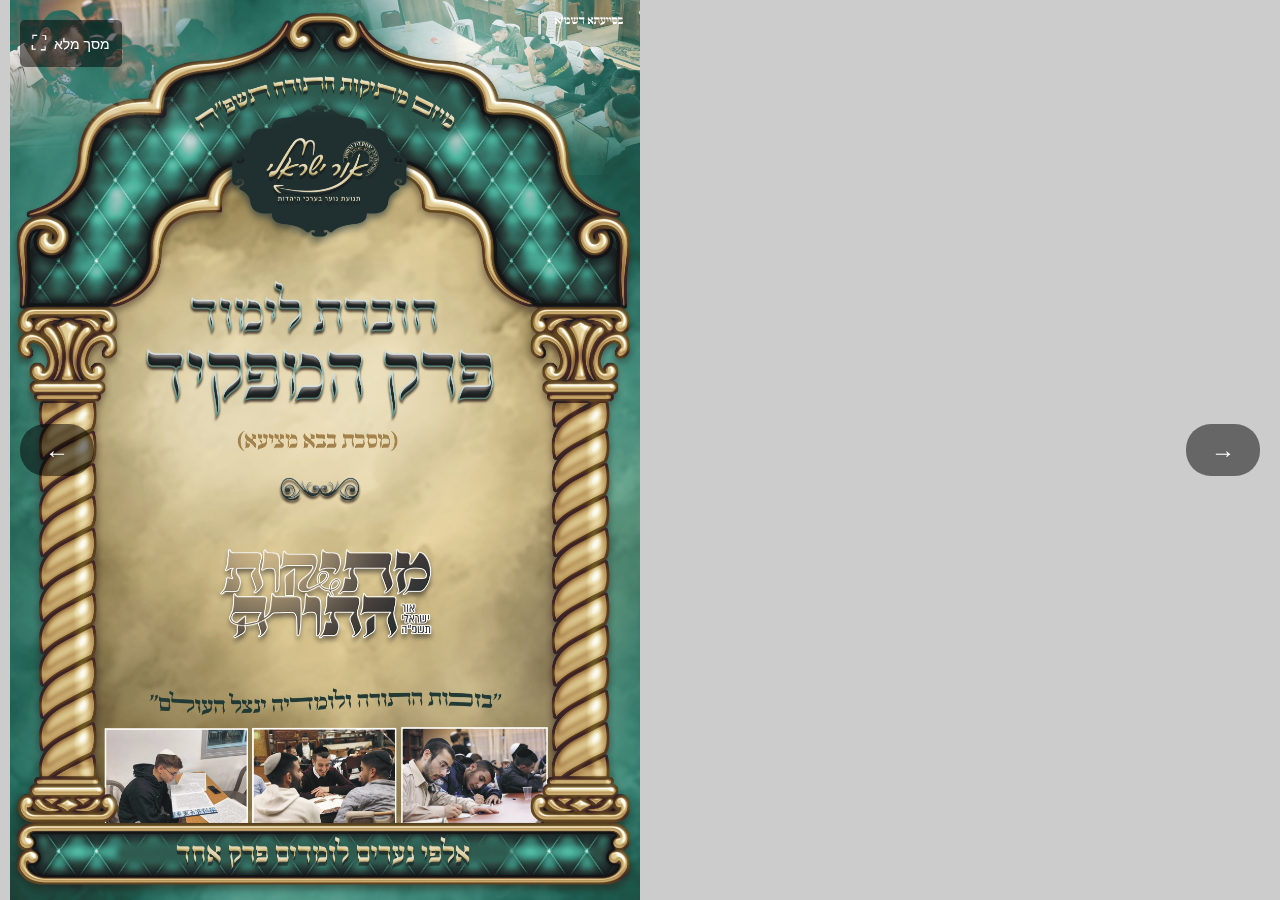
==== turn.js/hoveret/hoveret.html @ cb8894dd "add new hoveret code" ====
<!doctype html>
<html>
<head>
<meta name="viewport" content="width=device-width, initial-scale=1.0">
<script type="text/javascript" src="https://code.jquery.com/jquery-1.7.1.min.js"></script>
<script type="text/javascript" src="../turn.min.js"></script>
<!-- שימו לב: יש לוודא ש-turn.min.js הוא הגרסה המתוקנת (כלומר, turn.js לאחר השינוי) -->

<style type="text/css">
body{
	background:#ccc;
	margin: 0;
	padding: 0;
	overflow: hidden;
}
#magazine{
	/* ניתן להגדיר רוחב וגובה מותאמים או להשתמש ב-100vw/100vh */
	width: 100vw;
	height: 100vh;
}
#magazine .turn-page{
	background-color:#ccc;
	background-size:100% 100%;
	background-position: center;
	background-repeat: no-repeat;
}
.navigation-button {
	position: fixed;
	top: 50%;
	transform: translateY(-50%);
	background: rgba(0, 0, 0, 0.5);
	color: white;
	border: none;
	padding: 12px 20px;
	cursor: pointer;
	z-index: 1000;
	border-radius: 25px;
	transition: all 0.3s ease;
	font-family: Arial, sans-serif;
}

.navigation-button:hover {
	background: rgba(0, 0, 0, 0.8);
	transform: scale(1.1);
}

.navigation-button.prev-button {
	right: 20px;
}

.navigation-button.next-button {
	left: 20px;
}

/* עיצוב כפתור מסך מלא */
.fullscreen-button {
	position: fixed;
	top: 20px;
	left: 20px;
	background: rgba(0, 0, 0, 0.5);
	color: white;
	border: none;
	padding: 12px;
	cursor: pointer;
	z-index: 1000;
	border-radius: 5px;
	transition: all 0.3s;
	display: flex;
	align-items: center;
	gap: 8px;
}

.fullscreen-button:hover {
	background: rgba(0, 0, 0, 0.8);
	transform: scale(1.05);
}

.fullscreen-button .icon {
	font-size: 20px;
}

.fullscreen-button .text {
	font-size: 14px;
	font-family: Arial, sans-serif;
}

/* עיצוב אייקון מסך מלא */
.fullscreen-button[data-fullscreen="true"] .icon::before {
	content: "⎯";
}

.fullscreen-button[data-fullscreen="false"] .icon::before {
	content: "⛶";
}

.fullscreen-button[data-fullscreen="true"] .text {
	content: "צא ממסך מלא";
}

.fullscreen-button[data-fullscreen="false"] .text {
	content: "מסך מלא";
}

/* סגנון החצים */
.navigation-button .arrow {
	font-size: 24px;
	display: inline-block;
	vertical-align: middle;
	margin: 0 5px;
}

/* הסתרת כפתורי ניווט במצב רגיל */
@media screen and (max-height: 500px) {
	.navigation-controls {
		display: none;
	}
}

/* עיצוב כפתורים במצב מסך מלא */
.fullscreen-controls {
	position: fixed;
	bottom: 30px;
	left: 50%;
	transform: translateX(-50%);
	display: none;
	gap: 20px;
	z-index: 1000;
	flex-direction: row;
	justify-content: center;
	align-items: center;
}

.fullscreen-controls .navigation-button {
	position: static;
	transform: none;
	background: #1abc9c; /* צבע האתר */
	padding: 15px 30px;
	font-size: 16px;
	display: flex;
	align-items: center;
	gap: 10px;
	box-shadow: 0 4px 6px rgba(0, 0, 0, 0.1);
	margin: 0 10px;
}

.fullscreen-controls .navigation-button:hover {
	background: #16a085; /* צבע כהה יותר בhover */
	transform: translateY(-2px);
	box-shadow: 0 6px 8px rgba(0, 0, 0, 0.2);
}

.fullscreen-controls .navigation-button .arrow {
	font-size: 24px;
}
</style>
</head>
<body>

<button class="fullscreen-button" data-fullscreen="false" onclick="toggleFullScreen()">
	<span class="icon"></span>
	<span class="text">מסך מלא</span>
</button>

<!-- כפתורי ניווט רגילים -->
<button class="navigation-button prev-button" onclick="$('#magazine').turn('previous');">
	<span class="arrow">&#8594;</span>
</button>

<button class="navigation-button next-button" onclick="$('#magazine').turn('next');">
	<span class="arrow">&#8592;</span>
</button>

<!-- כפתורי ניווט למסך מלא -->
<div class="fullscreen-controls">
	<button class="navigation-button next-button" onclick="$('#magazine').turn('next');">
		<span class="arrow">&#8592;</span>
		<span>הבא</span>
	</button>
	<button class="navigation-button prev-button" onclick="$('#magazine').turn('previous');">
		<span>הקודם</span>
		<span class="arrow">&#8594;</span>
	</button>
</div>

<div id="magazine">
	<div style="background-image:url(pages/1.jpg);"></div>
	<div style="background-image:url(pages/2.jpg);"></div>
	<div style="background-image:url(pages/3.jpg);"></div>
	<div style="background-image:url(pages/4.jpg);"></div>
	<div style="background-image:url(pages/5.jpg);"></div>
	<div style="background-image:url(pages/6.jpg);"></div>
	<div style="background-image:url(pages/7.jpg);"></div>
	<div style="background-image:url(pages/8.jpg);"></div>
	<div style="background-image:url(pages/9.jpg);"></div>
	<div style="background-image:url(pages/10.jpg);"></div>
	<div style="background-image:url(pages/11.jpg);"></div>
	<div style="background-image:url(pages/12.jpg);"></div>
	<div style="background-image:url(pages/13.jpg);"></div>
	<div style="background-image:url(pages/14.jpg);"></div>
	<div style="background-image:url(pages/15.jpg);"></div>
	<div style="background-image:url(pages/16.jpg);"></div>
	<div style="background-image:url(pages/17.jpg);"></div>
	<div style="background-image:url(pages/18.jpg);"></div>
	<div style="background-image:url(pages/19.jpg);"></div>
	<div style="background-image:url(pages/20.jpg);"></div>
	<div style="background-image:url(pages/21.jpg);"></div>
	<div style="background-image:url(pages/22.jpg);"></div>
	<div style="background-image:url(pages/23.jpg);"></div>
	<div style="background-image:url(pages/24.jpg);"></div>
	<div style="background-image:url(pages/25.jpg);"></div>
	<div style="background-image:url(pages/26.jpg);"></div>
	<div style="background-image:url(pages/27.jpg);"></div>
	<div style="background-image:url(pages/28.jpg);"></div>
	<div style="background-image:url(pages/29.jpg);"></div>
	<div style="background-image:url(pages/30.jpg);"></div>
	<div style="background-image:url(pages/31.jpg);"></div>
	<div style="background-image:url(pages/32.jpg);"></div>
	<div style="background-image:url(pages/33.jpg);"></div>
	<div style="background-image:url(pages/34.jpg);"></div>
	<div style="background-image:url(pages/35.jpg);"></div>
	<div style="background-image:url(pages/36.jpg);"></div>
	<div style="background-image:url(pages/37.jpg);"></div>
	<div style="background-image:url(pages/38.jpg);"></div>
	<div style="background-image:url(pages/39.jpg);"></div>
	<div style="background-image:url(pages/40.jpg);"></div>
	<div style="background-image:url(pages/41.jpg);"></div>
	<div style="background-image:url(pages/42.jpg);"></div>
	<div style="background-image:url(pages/43.jpg);"></div>
	<div style="background-image:url(pages/44.jpg);"></div>
	<div style="background-image:url(pages/45.jpg);"></div>
	<div style="background-image:url(pages/46.jpg);"></div>
	<div style="background-image:url(pages/47.jpg);"></div>
	<div style="background-image:url(pages/48.jpg);"></div>
	<div style="background-image:url(pages/49.jpg);"></div>
	<div style="background-image:url(pages/50.jpg);"></div>
	<div style="background-image:url(pages/51.jpg);"></div>
	<div style="background-image:url(pages/52.jpg);"></div>
	<div style="background-image:url(pages/53.jpg);"></div>
	<div style="background-image:url(pages/54.jpg);"></div>
	<div style="background-image:url(pages/55.jpg);"></div>
	<div style="background-image:url(pages/56.jpg);"></div>
	<div style="background-image:url(pages/57.jpg);"></div>
	<div style="background-image:url(pages/58.jpg);"></div>
	<div style="background-image:url(pages/59.jpg);"></div>
	<div style="background-image:url(pages/60.jpg);"></div>
</div>

<script type="text/javascript">
	// הגדרת משתנים גלובליים
	const aspectRatio = 1.4; // יחס גובה-רוחב קבוע

	$(window).ready(function() {
		const windowWidth = $(window).width();
		const windowHeight = $(window).height();
		let width, height;
		
		if (windowWidth / windowHeight > aspectRatio) {
			height = windowHeight;
			width = height * aspectRatio;
		} else {
			width = windowWidth;
			height = width / aspectRatio;
		}
		
		$('#magazine').css({
			width: width + 'px',
			height: height + 'px',
			margin: '0 auto'
		});

		$('#magazine').turn({
			display: 'double',
			acceleration: true,
			gradients: !$.isTouch,
			elevation: 50,
			reverse: true,        // מאפשר הפיכת סדר הדפים ל-RTL
			autoCenter: true,
			page: 1,              // עמוד התחלתי
			cornerSize: 100,  // הגדלת אזור הפינה הרגיש למגע (ברירת מחדל היא 100)
			touch: {
				passive: true
			},
			corners: { 
				// ניתן להתאים את הפינות לפי הצורך
				forward: ['bl', 'tl'],
				backward: ['br', 'tl']
			},
			when: {
				turned: function(e, page, view) {
					console.log('עמוד נבחר:', page, 'תצוגה:', view);
				}
			}
		});
		
		// עדכון גודל בעת שינוי גודל חלון
		$(window).resize(function() {
			const windowWidth = $(window).width();
			const windowHeight = $(window).height();
			let width, height;
			
			if (windowWidth / windowHeight > aspectRatio) {
				height = windowHeight;
				width = height * aspectRatio;
			} else {
				width = windowWidth;
				height = width / aspectRatio;
			}
			
			$('#magazine').turn('size', width, height);
		});
	});
	
	$(window).bind('keydown', function(e){
		if (e.keyCode==37)  // חץ שמאלה – עמוד הבא
			$('#magazine').turn('next');
		else if (e.keyCode==39)  // חץ ימינה – עמוד הקודם
			$('#magazine').turn('previous');
	});

	// פונקציה לטיפול במסך מלא
	function toggleFullScreen() {
		const elem = document.documentElement;
		const button = document.querySelector('.fullscreen-button');
		const magazine = $('#magazine');
		const regularButtons = $('.navigation-button:not(.fullscreen-controls *)');
		const fullscreenControls = $('.fullscreen-controls');
		
		// שמירת המיקום המקורי של הכפתורים
		const originalButtonPositions = {
			prev: {
				position: 'fixed',
				top: '50%',
				right: '20px',
				transform: 'translateY(-50%)'
			},
			next: {
				position: 'fixed',
				top: '50%',
				left: '20px',
				transform: 'translateY(-50%)'
			}
		};
		
		function calculateOptimalSize() {
			const width = window.innerWidth;
			const height = window.innerHeight;
			
			if (width / height > aspectRatio) {
				return {
					height: height,
					width: height * aspectRatio
				};
			}
			return {
				width: width,
				height: width / aspectRatio
			};
		}

		if (!document.fullscreenElement) {
			elem.requestFullscreen().then(() => {
				requestAnimationFrame(() => {
					const size = calculateOptimalSize();
					magazine.turn('size', size.width, size.height);
					magazine.css({
						'position': 'fixed',
						'top': '50%',
						'left': '50%',
						'transform': 'translate(-50%, -50%)'
					});
					
					button.setAttribute('data-fullscreen', 'true');
					button.querySelector('.text').textContent = 'צא ממסך מלא';
					
					regularButtons.fadeOut();
					fullscreenControls.fadeIn().css('display', 'flex');
				});
			});
		} else {
			Promise.resolve()
				.then(() => {
					if (document.exitFullscreen) {
						return document.exitFullscreen();
					} else if (document.webkitExitFullscreen) {
						return document.webkitExitFullscreen();
					} else if (document.mozCancelFullScreen) {
						return document.mozCancelFullScreen();
					} else if (document.msExitFullscreen) {
						return document.msExitFullscreen();
					}
				})
				.then(() => {
					requestAnimationFrame(() => {
						const size = calculateOptimalSize();
						magazine.turn('size', size.width, size.height);
						magazine.css({
							'position': 'relative',
							'top': 'auto',
							'left': 'auto',
							'transform': 'none'
						});
						
						button.setAttribute('data-fullscreen', 'false');
						button.querySelector('.text').textContent = 'מסך מלא';
						
						fullscreenControls.fadeOut();
						regularButtons.fadeIn().each(function() {
							const $btn = $(this);
							const isNext = $btn.hasClass('next-button');
							const pos = isNext ? originalButtonPositions.next : originalButtonPositions.prev;
							$btn.css(pos);
						});
					});
				});
		}
	}

	// עדכון כפתור מסך מלא
	document.querySelector('.fullscreen-button').onclick = toggleFullScreen;
</script>

</body>
</html>
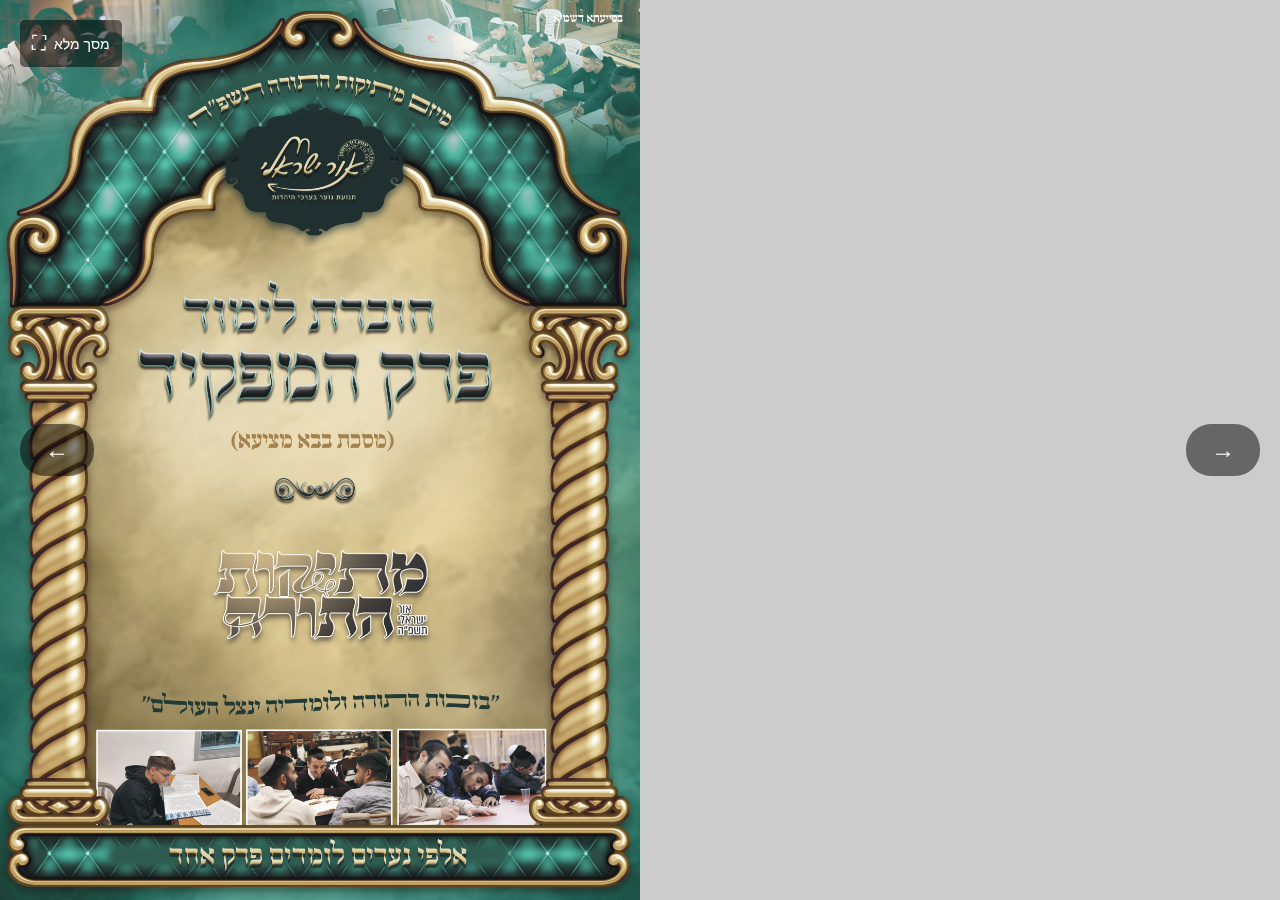
==== commit dac96a4c: "fix code hoveret to loude" ====
--- a/turn.js/hoveret/hoveret.html
+++ b/turn.js/hoveret/hoveret.html
@@ -19,8 +19,8 @@
 	height: 100vh;
 }
 #magazine .turn-page{
-	background-color:#ccc;
-	background-size:100% 100%;
+	background-color: #ccc;
+	background-size: cover;
 	background-position: center;
 	background-repeat: no-repeat;
 }
@@ -152,6 +152,39 @@
 .fullscreen-controls .navigation-button .arrow {
 	font-size: 24px;
 }
+
+/* אנימציית טעינה */
+.page:not(.loaded)::after {
+	content: '';
+	position: absolute;
+	top: 50%;
+	left: 50%;
+	transform: translate(-50%, -50%);
+	width: 40px;
+	height: 40px;
+	border: 4px solid #f3f3f3;
+	border-top: 4px solid #1abc9c;
+	border-radius: 50%;
+	animation: spin 1s linear infinite;
+}
+
+@keyframes spin {
+	0% { transform: translate(-50%, -50%) rotate(0deg); }
+	100% { transform: translate(-50%, -50%) rotate(360deg); }
+}
+
+/* סגנון למקרה של שגיאת טעינה */
+#magazine .turn-page.load-error::after {
+	content: 'שגיאה בטעינת העמוד';
+	position: absolute;
+	top: 50%;
+	left: 50%;
+	transform: translate(-50%, -50%);
+	color: #ff0000;
+	font-family: Arial, sans-serif;
+	font-size: 16px;
+	text-align: center;
+}
 </style>
 </head>
 <body>
@@ -183,10 +216,10 @@
 </div>
 
 <div id="magazine">
-	<div style="background-image:url(pages/1.jpg);"></div>
-	<div style="background-image:url(pages/2.jpg);"></div>
-	<div style="background-image:url(pages/3.jpg);"></div>
-	<div style="background-image:url(pages/4.jpg);"></div>
+	<div class="page" data-background="pages/1.jpg"></div>
+	<div class="page" data-background="pages/2.jpg"></div>
+	<div class="page" data-background="pages/3.jpg"></div>
+	<div class="page" data-background="pages/4.jpg"></div>
 	<div style="background-image:url(pages/5.jpg);"></div>
 	<div style="background-image:url(pages/6.jpg);"></div>
 	<div style="background-image:url(pages/7.jpg);"></div>
@@ -249,65 +282,55 @@
 	// הגדרת משתנים גלובליים
 	const aspectRatio = 1.4; // יחס גובה-רוחב קבוע
 
+	// פונקציה לטעינת תמונה
+	function loadPage(pageNum) {
+		const page = $(`.page[data-background="pages/${pageNum}.jpg"]`);
+		if (page.length && !page.hasClass('loaded')) {
+			const img = new Image();
+			img.onload = function() {
+				page.css('background-image', `url(pages/${pageNum}.jpg)`);
+				page.addClass('loaded');
+			};
+			img.src = `pages/${pageNum}.jpg`;
+		}
+	}
+
+	// פונקציה לטעינת קבוצת עמודים
+	function loadPages(currentPage) {
+		loadPage(currentPage);
+		loadPage(currentPage + 1);
+		loadPage(currentPage - 1);
+	}
+
 	$(window).ready(function() {
-		const windowWidth = $(window).width();
-		const windowHeight = $(window).height();
-		let width, height;
-		
-		if (windowWidth / windowHeight > aspectRatio) {
-			height = windowHeight;
-			width = height * aspectRatio;
-		} else {
-			width = windowWidth;
-			height = width / aspectRatio;
-		}
-		
-		$('#magazine').css({
-			width: width + 'px',
-			height: height + 'px',
-			margin: '0 auto'
-		});
-
 		$('#magazine').turn({
 			display: 'double',
 			acceleration: true,
 			gradients: !$.isTouch,
 			elevation: 50,
-			reverse: true,        // מאפשר הפיכת סדר הדפים ל-RTL
+			reverse: true,
 			autoCenter: true,
-			page: 1,              // עמוד התחלתי
-			cornerSize: 100,  // הגדלת אזור הפינה הרגיש למגע (ברירת מחדל היא 100)
+			page: 1,
+			cornerSize: 100,
 			touch: {
 				passive: true
 			},
 			corners: { 
-				// ניתן להתאים את הפינות לפי הצורך
 				forward: ['bl', 'tl'],
 				backward: ['br', 'tl']
 			},
 			when: {
+				turning: function(e, page, view) {
+					loadPages(page);
+				},
 				turned: function(e, page, view) {
 					console.log('עמוד נבחר:', page, 'תצוגה:', view);
 				}
 			}
 		});
-		
-		// עדכון גודל בעת שינוי גודל חלון
-		$(window).resize(function() {
-			const windowWidth = $(window).width();
-			const windowHeight = $(window).height();
-			let width, height;
-			
-			if (windowWidth / windowHeight > aspectRatio) {
-				height = windowHeight;
-				width = height * aspectRatio;
-			} else {
-				width = windowWidth;
-				height = width / aspectRatio;
-			}
-			
-			$('#magazine').turn('size', width, height);
-		});
+
+		// טעינת העמודים הראשונים
+		loadPages(1);
 	});
 	
 	$(window).bind('keydown', function(e){
